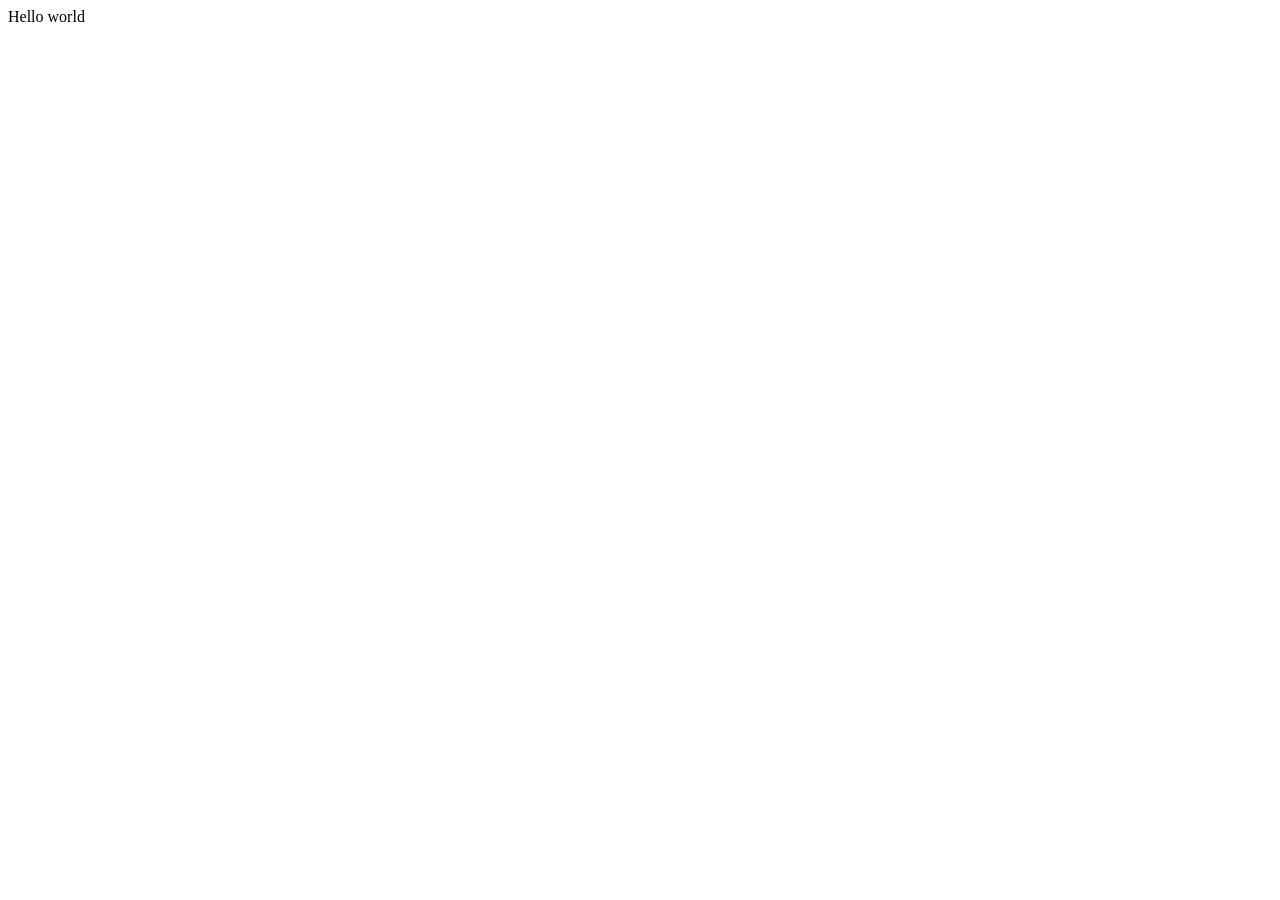
==== index.html @ 92c33b39 "Initial commit" ====
<!DOCTYPE html>
<html>

<head>
  <meta charset="utf-8">
  <meta name="viewport" content="width=device-width">
  <title>replit</title>
  <link href="style.css" rel="stylesheet" type="text/css" />
</head>

<body>
  Hello world
  <script src="script.js"></script>
</body>

</html>
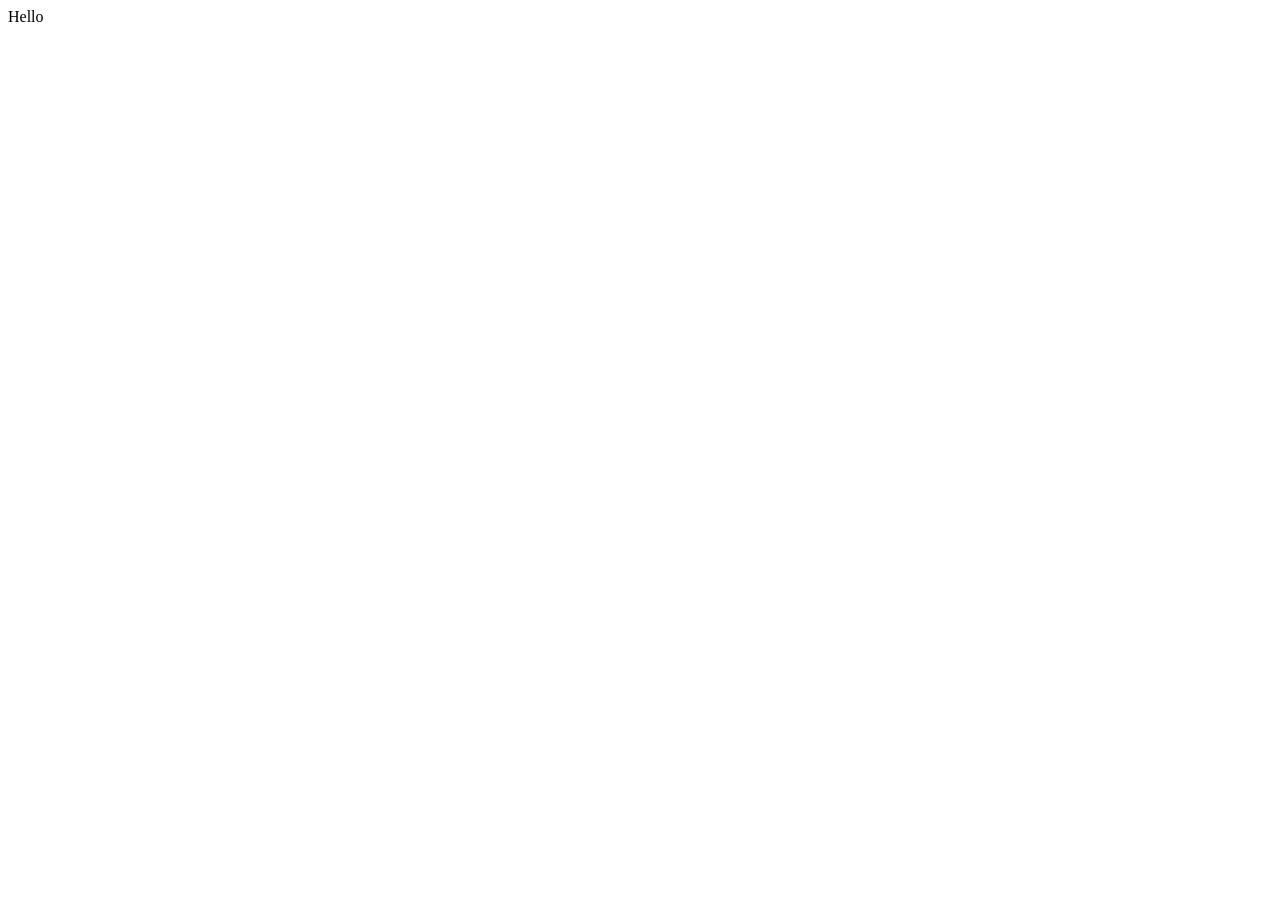
==== commit c510b708: "izdzesu pasauli" ====
--- a/index.html
+++ b/index.html
@@ -9,7 +9,7 @@
 </head>
 
 <body>
-  Hello world
+  Hello
   <script src="script.js"></script>
 </body>
 
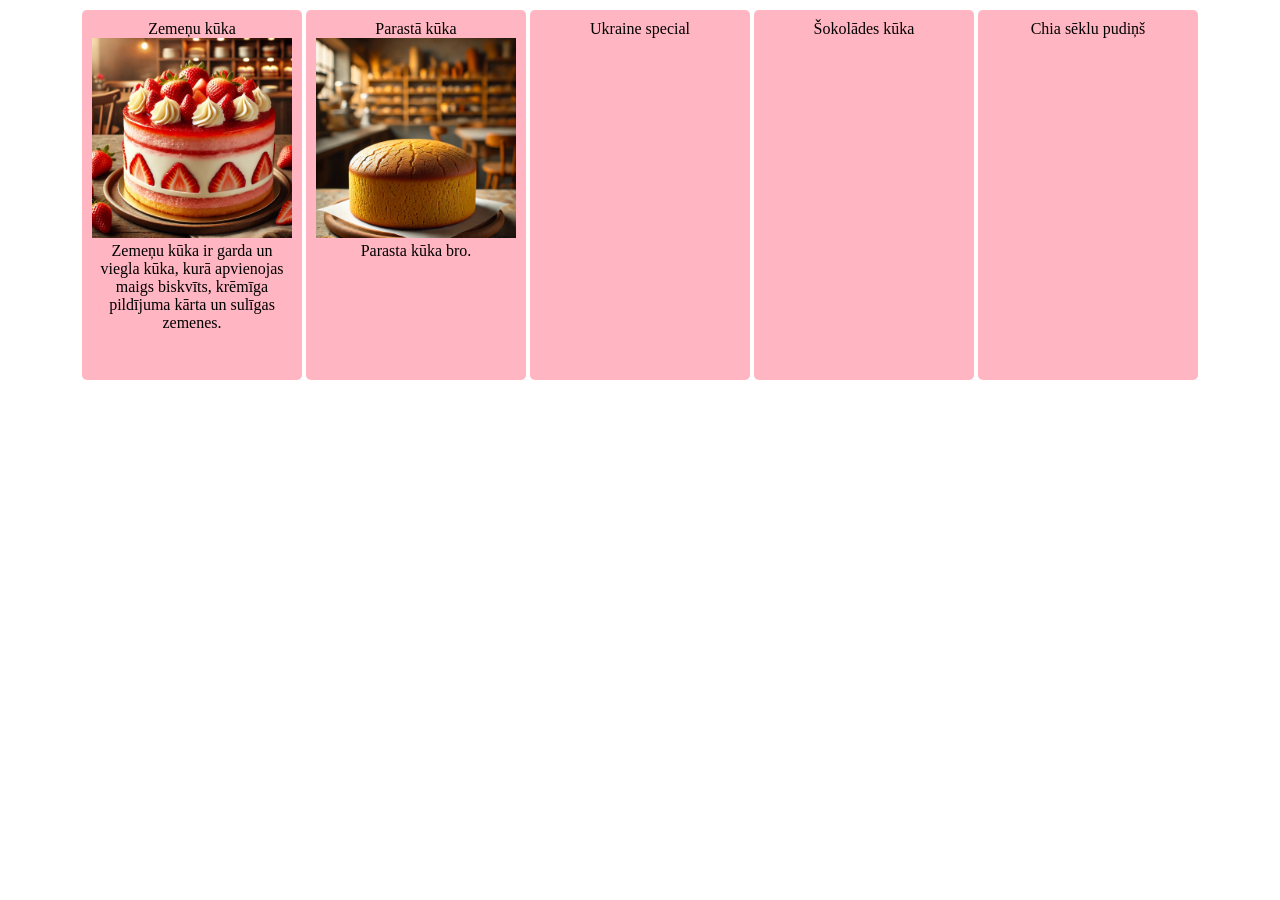
==== commit 320b1793: "uztaisīju konditorijas galeriju wip" ====
--- a/index.html
+++ b/index.html
@@ -9,7 +9,14 @@
 </head>
 
 <body>
-  Hello
+ <div class="container">
+   <div class="item-1">Zemeņu kūka<img src="Zemene.webp" width="200px">Zemeņu kūka ir garda un viegla kūka, kurā apvienojas maigs biskvīts, krēmīga pildījuma kārta un sulīgas zemenes.</div>
+   <div class="item-1">Parastā kūka<img src="Parasta kuka.webp" width="200px">Parasta kūka bro.</div>
+   <div class="item-1">Ukraine special</div>
+   <div class="item-1">Šokolādes kūka</div>
+   <div class="item-1">Chia sēklu pudiņš</div>
+   
+ </div>
   <script src="script.js"></script>
 </body>
 
--- a/style.css
+++ b/style.css
@@ -0,0 +1,19 @@
+html {
+  height: 100%;
+  width: 100%;
+  }
+.container {
+  display: flex;
+  flex-direction: row;
+  justify-content: center;
+}
+
+.item-1 {
+  width: 200px;
+  height: 350px;
+  background-color: #ffb5c2;
+  border-radius: 5px;
+  margin: 2px;
+  text-align: center;
+  padding: 10px;
+}
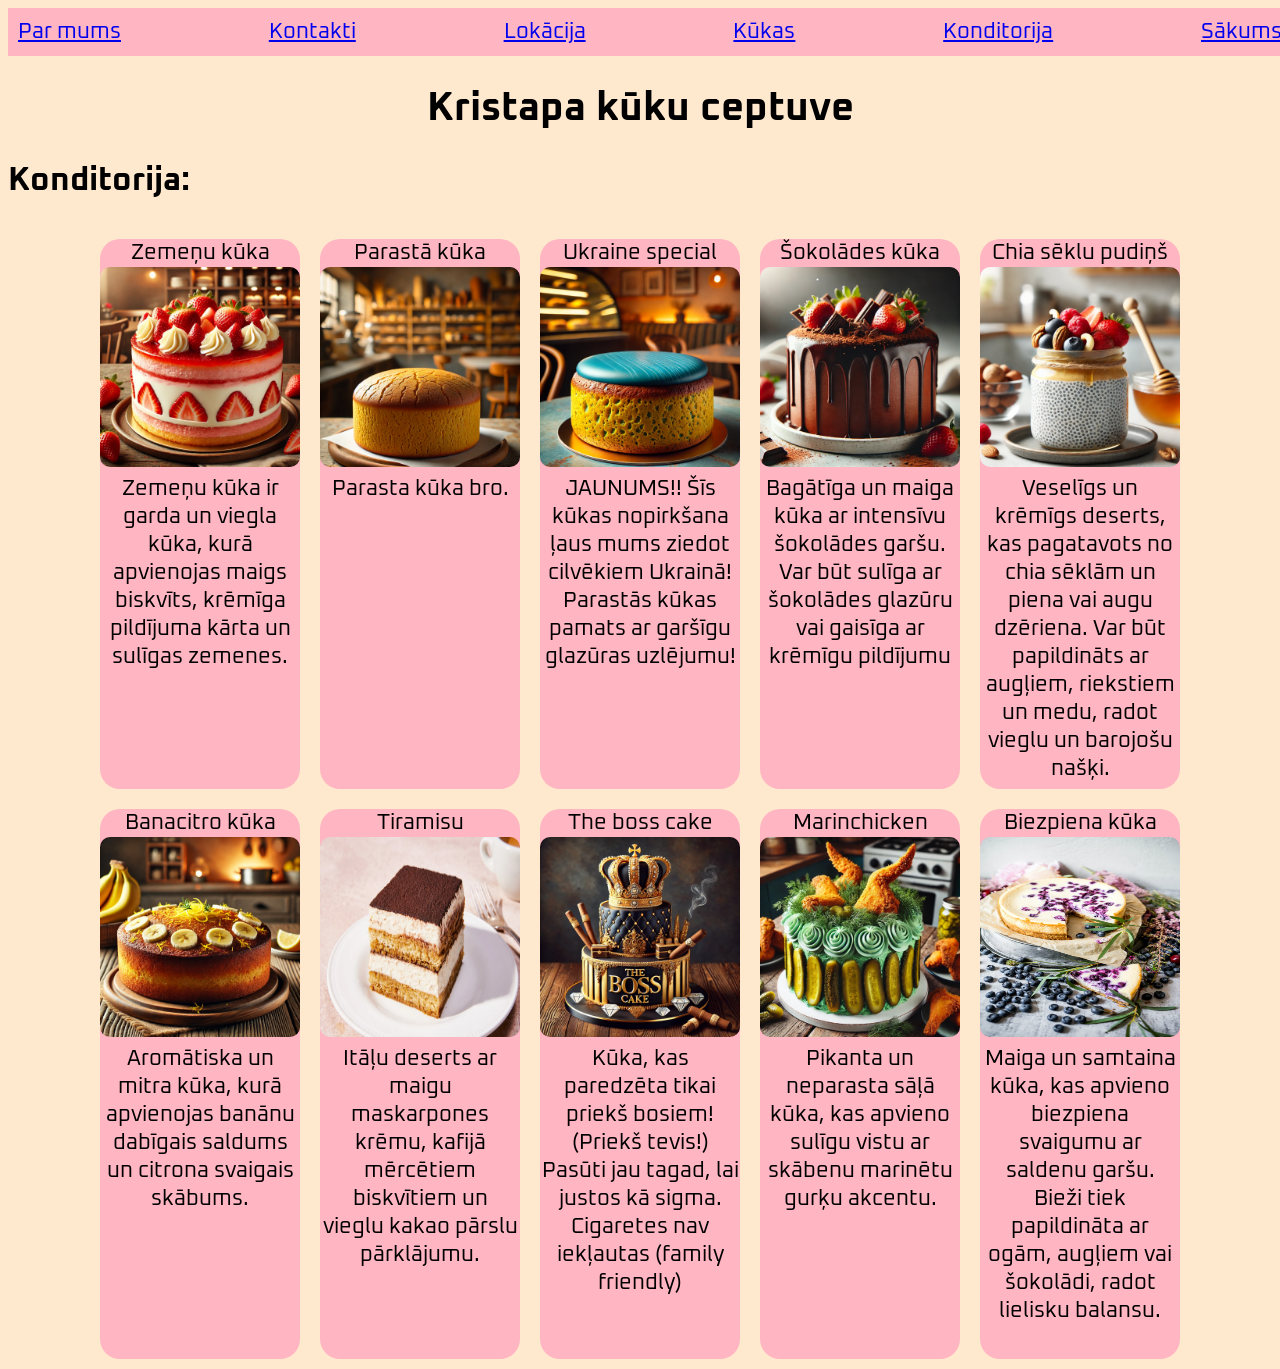
==== commit 03a63a6d: "pabeidzu konditorijas lapu." ====
--- a/index.html
+++ b/index.html
@@ -6,18 +6,44 @@
   <meta name="viewport" content="width=device-width">
   <title>replit</title>
   <link href="style.css" rel="stylesheet" type="text/css" />
+  <link href='https://fonts.googleapis.com/css?family=Oxanium' rel='stylesheet'>
 </head>
-
+   <div class="heading-konditorija">
+    <div class="navbar">
+      <a href="parmums.html">Par mums</a>
+      <a href="kontakti.html">Kontakti</a>
+      <a href="lokacija.html">Lokācija</a>
+      <a href="kukas.html">Kūkas</a>
+      <a href="konditorija.html">Konditorija</a>
+      <a href="sakums.html">Sākums</a>
+    </div>
+  </div>
+ 
+  
 <body>
+  
+<h1>Kristapa kūku ceptuve</h1>
+ <h2>Konditorija:</h2>
  <div class="container">
-   <div class="item-1">Zemeņu kūka<img src="Zemene.webp" width="200px">Zemeņu kūka ir garda un viegla kūka, kurā apvienojas maigs biskvīts, krēmīga pildījuma kārta un sulīgas zemenes.</div>
-   <div class="item-1">Parastā kūka<img src="Parasta kuka.webp" width="200px">Parasta kūka bro.</div>
-   <div class="item-1">Ukraine special</div>
-   <div class="item-1">Šokolādes kūka</div>
-   <div class="item-1">Chia sēklu pudiņš</div>
+  
+   <div class="item-1">Zemeņu kūka<img src="Bildes/Zemene.webp" width="200px">Zemeņu kūka ir garda un viegla kūka, kurā apvienojas maigs biskvīts, krēmīga pildījuma kārta un sulīgas zemenes.</div>
+   <div class="item-1">Parastā kūka<img src="Bildes/Parastakuka.webp" width="200px">Parasta kūka bro.</div>
+   <div class="item-1">Ukraine special<img src="Bildes/Zilakuka.webp" width="200px">JAUNUMS!!
+   Šīs kūkas nopirkšana ļaus mums ziedot cilvēkiem Ukrainā! Parastās kūkas pamats ar garšīgu glazūras uzlējumu!</div>
+   <div class="item-1">Šokolādes kūka<img src="Bildes/sokoladekuka.webp" width="200px">Bagātīga un maiga kūka ar intensīvu šokolādes garšu. Var būt sulīga ar šokolādes glazūru vai gaisīga ar krēmīgu pildījumu</div>
+   <div class="item-1">Chia sēklu pudiņš<img src="Bildes/Chiapuds.webp" width="200px">Veselīgs un krēmīgs deserts, kas pagatavots no chia sēklām un piena vai augu dzēriena. Var būt papildināts ar augļiem, riekstiem un medu, radot vieglu un barojošu našķi.</div>
    
  </div>
+   <div class="container-2">
+     <div class="item-1">Banacitro kūka<img src="Bildes/Banancitro.webp" width="200px">Aromātiska un mitra kūka, kurā apvienojas banānu dabīgais saldums un citrona svaigais skābums.</div>
+     <div class="item-1">Tiramisu<img src="Bildes/Tiramisu_1426.webp" width="200px" height="200px">Itāļu deserts ar maigu maskarpones krēmu, kafijā mērcētiem biskvītiem un vieglu kakao pārslu pārklājumu.</div>
+     <div class="item-1">The boss cake<img src="Bildes/Bosscake.webp" width="200px">Kūka, kas paredzēta tikai priekš bosiem! (Priekš tevis!) Pasūti jau tagad, lai justos kā sigma. Cigaretes nav iekļautas (family friendly)</div>
+     <div class="item-1">Marinchicken<img src="Bildes/Picklechick.webp" width="200px">Pikanta un neparasta sāļā kūka, kas apvieno sulīgu vistu ar skābenu marinētu gurķu akcentu.</div>
+     <div class="item-1">Biezpiena kūka<img src="Bildes/biezpiens.jpg" width="200px" height="200px">Maiga un samtaina kūka, kas apvieno biezpiena svaigumu ar saldenu garšu. Bieži tiek papildināta ar ogām, augļiem vai šokolādi, radot lielisku balansu.</div>
+
+   </div>
   <script src="script.js"></script>
+
 </body>
 
 </html>
--- a/style.css
+++ b/style.css
@@ -1,19 +1,54 @@
 html {
   height: 100%;
   width: 100%;
-  }
+}
+
 .container {
+  display: flex;
+  flex-direction: row;
+  justify-content: center;
+
+}
+
+.container-2 {
   display: flex;
   flex-direction: row;
   justify-content: center;
 }
 
+h1{
+  text-align: center;
+  font-family: 'Oxanium';
+  font-size: 40px;
+}
+
 .item-1 {
   width: 200px;
-  height: 350px;
+  height: 550px;
   background-color: #ffb5c2;
-  border-radius: 5px;
-  margin: 2px;
+  border-radius: 20px;
+  margin: 10px;
   text-align: center;
+}
+
+body {
+  font-family: 'Oxanium';font-size: 22px;
+  background-color: #ffe9ce;
+  padding: 0px;
+}
+
+img {
+  border-radius: 10px;
+}
+
+.navbar {
+
+  top: 0px;
+  left: 0px;
+  width: 100%;
+  display: flex;
+  justify-content: space-between;
+  background-color: #ffb5c2;
   padding: 10px;
-}+}
+
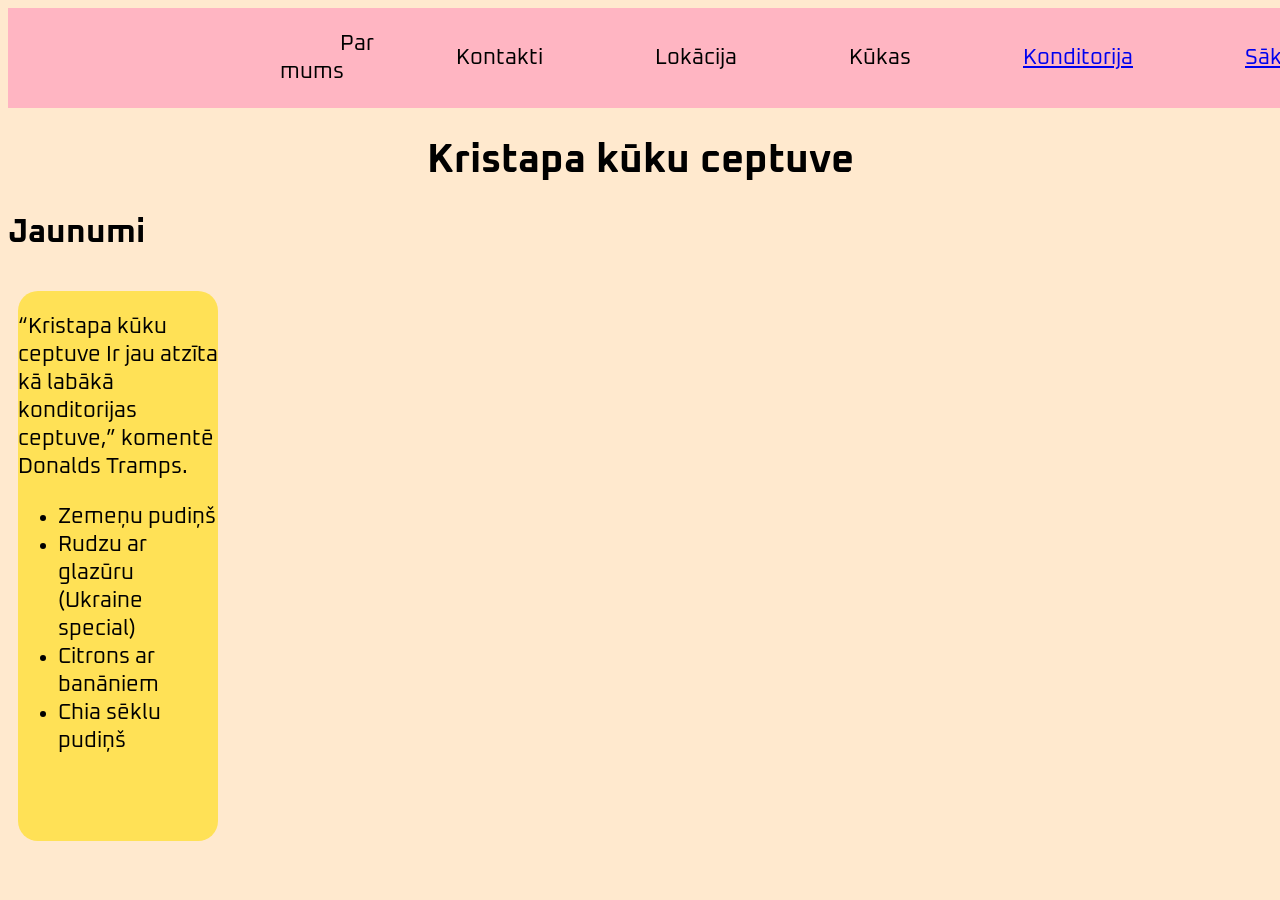
==== commit 214f613e: "Iesāku sākum lapu" ====
--- a/index.html
+++ b/index.html
@@ -8,42 +8,39 @@
   <link href="style.css" rel="stylesheet" type="text/css" />
   <link href='https://fonts.googleapis.com/css?family=Oxanium' rel='stylesheet'>
 </head>
-   <div class="heading-konditorija">
+
+ 
+  <div class="heading-konditorija">
     <div class="navbar">
-      <a href="parmums.html">Par mums</a>
-      <a href="kontakti.html">Kontakti</a>
-      <a href="lokacija.html">Lokācija</a>
-      <a href="kukas.html">Kūkas</a>
-      <a href="konditorija.html">Konditorija</a>
-      <a href="sakums.html">Sākums</a>
+     <table>  
+    <tr>
+      <td><a>Par mums</a></td>
+      <td><a>Kontakti</a></td>
+      <td><a>Lokācija</a></td>
+      <td><a>Kūkas</a></td>
+      <td><a href="konditorija.html">Konditorija</a</td>
+      <td><a href="sakums.html">Sākums</a></td>
+      <td><a href="login.html"><img src="Bildes/login-removebg-preview.png" width="10%"></a></td>
+    </tr>   
+     </table>
     </div>
-  </div>
- 
-  
-<body>
-  
-<h1>Kristapa kūku ceptuve</h1>
- <h2>Konditorija:</h2>
- <div class="container">
-  
-   <div class="item-1">Zemeņu kūka<img src="Bildes/Zemene.webp" width="200px">Zemeņu kūka ir garda un viegla kūka, kurā apvienojas maigs biskvīts, krēmīga pildījuma kārta un sulīgas zemenes.</div>
-   <div class="item-1">Parastā kūka<img src="Bildes/Parastakuka.webp" width="200px">Parasta kūka bro.</div>
-   <div class="item-1">Ukraine special<img src="Bildes/Zilakuka.webp" width="200px">JAUNUMS!!
-   Šīs kūkas nopirkšana ļaus mums ziedot cilvēkiem Ukrainā! Parastās kūkas pamats ar garšīgu glazūras uzlējumu!</div>
-   <div class="item-1">Šokolādes kūka<img src="Bildes/sokoladekuka.webp" width="200px">Bagātīga un maiga kūka ar intensīvu šokolādes garšu. Var būt sulīga ar šokolādes glazūru vai gaisīga ar krēmīgu pildījumu</div>
-   <div class="item-1">Chia sēklu pudiņš<img src="Bildes/Chiapuds.webp" width="200px">Veselīgs un krēmīgs deserts, kas pagatavots no chia sēklām un piena vai augu dzēriena. Var būt papildināts ar augļiem, riekstiem un medu, radot vieglu un barojošu našķi.</div>
-   
- </div>
-   <div class="container-2">
-     <div class="item-1">Banacitro kūka<img src="Bildes/Banancitro.webp" width="200px">Aromātiska un mitra kūka, kurā apvienojas banānu dabīgais saldums un citrona svaigais skābums.</div>
-     <div class="item-1">Tiramisu<img src="Bildes/Tiramisu_1426.webp" width="200px" height="200px">Itāļu deserts ar maigu maskarpones krēmu, kafijā mērcētiem biskvītiem un vieglu kakao pārslu pārklājumu.</div>
-     <div class="item-1">The boss cake<img src="Bildes/Bosscake.webp" width="200px">Kūka, kas paredzēta tikai priekš bosiem! (Priekš tevis!) Pasūti jau tagad, lai justos kā sigma. Cigaretes nav iekļautas (family friendly)</div>
-     <div class="item-1">Marinchicken<img src="Bildes/Picklechick.webp" width="200px">Pikanta un neparasta sāļā kūka, kas apvieno sulīgu vistu ar skābenu marinētu gurķu akcentu.</div>
-     <div class="item-1">Biezpiena kūka<img src="Bildes/biezpiens.jpg" width="200px" height="200px">Maiga un samtaina kūka, kas apvieno biezpiena svaigumu ar saldenu garšu. Bieži tiek papildināta ar ogām, augļiem vai šokolādi, radot lielisku balansu.</div>
+    </div>
 
-   </div>
-  <script src="script.js"></script>
+  <body>
+    <h1>Kristapa kūku ceptuve</h1>
+     <h2>Jaunumi</h2>
+    <div class="jaunums"> 
+     <div class="item-jaunums">
+      <p>“Kristapa kūku ceptuve Ir jau atzīta kā labākā konditorijas ceptuve,” komentē Donalds Tramps.
 
-</body>
-
-</html>+       <ul>
+       <li>Zemeņu pudiņš</li>
+       <li>Rudzu ar glazūru (Ukraine special)</li>
+       <li>Citrons ar banāniem</li>
+       <li>Chia sēklu pudiņš</li>
+       </p>
+       </ul>
+      
+     </div>
+    </div>
+  </body>
--- a/style.css
+++ b/style.css
@@ -42,7 +42,7 @@
 }
 
 .navbar {
-
+  
   top: 0px;
   left: 0px;
   width: 100%;
@@ -51,4 +51,28 @@
   background-color: #ffb5c2;
   padding: 10px;
 }
+.jaunums {
+  display: flex;
+  flex-direction: row;
+  justify-content: left;
+}
 
+  .item-jaunums {
+    width: 200px;
+    height: 550px;
+    background-color: #ffe156;
+    border-radius: 20px;
+    margin: 10px;
+    text-align: left;
+  }
+  td {
+    padding: 10px;
+    text-align: center;
+  }
+.navbar a{
+  margin-right: 90px;
+  
+}
+.navbar table{
+  margin-left: 250px;
+}
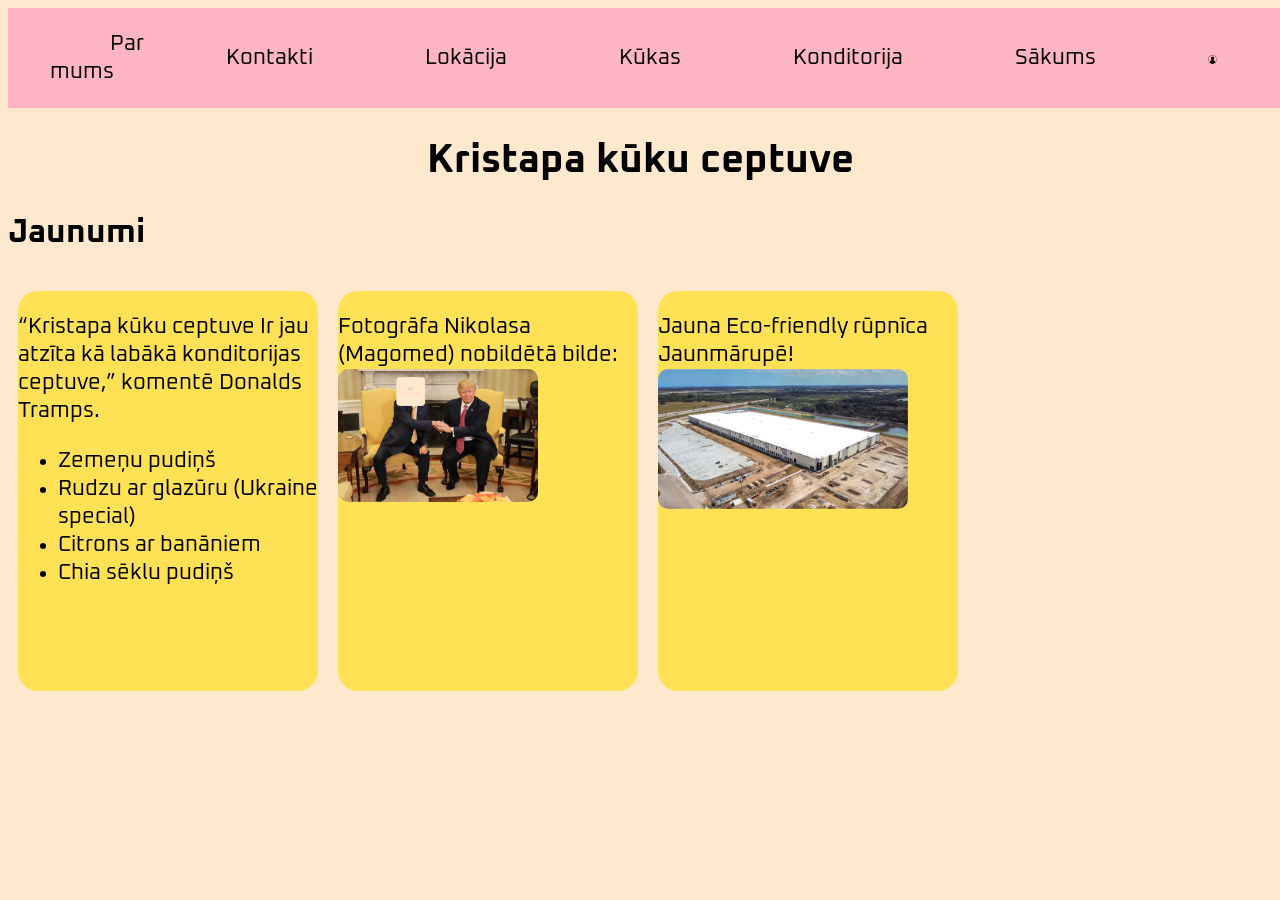
==== commit dbc6f8be: "Pabeidzu sākumu" ====
--- a/index.html
+++ b/index.html
@@ -18,9 +18,9 @@
       <td><a>Kontakti</a></td>
       <td><a>Lokācija</a></td>
       <td><a>Kūkas</a></td>
-      <td><a href="konditorija.html">Konditorija</a</td>
-      <td><a href="sakums.html">Sākums</a></td>
-      <td><a href="login.html"><img src="Bildes/login-removebg-preview.png" width="10%"></a></td>
+      <td><a class="Othpages" href="konditorija.html">Konditorija</a</td>
+      <td><a class="Othpages" href="sakums.html">Sākums</a></td>
+      <td><a class="Othpages" href="login.html"><img src="Bildes/login-removebg-preview.png" width="10%"></a></td>
     </tr>   
      </table>
     </div>
@@ -40,7 +40,15 @@
        <li>Chia sēklu pudiņš</li>
        </p>
        </ul>
-      
      </div>
+     
+    <div class="item-jaunums-1">
+      <p>Fotogrāfa Nikolasa (Magomed) nobildētā bilde:
+        <img src="Bildes/donald.png" width="200px">
+     </div>
+      <div class="item-jaunums-1">
+        <p>Jauna Eco-friendly rūpnīca Jaunmārupē!
+          <img src="Bildes/Rupnica.png" width="250px">
+       </div>
     </div>
   </body>
--- a/style.css
+++ b/style.css
@@ -54,17 +54,24 @@
 .jaunums {
   display: flex;
   flex-direction: row;
-  justify-content: left;
 }
 
   .item-jaunums {
-    width: 200px;
-    height: 550px;
+    width: 300px;
+    height: 400px;
     background-color: #ffe156;
     border-radius: 20px;
     margin: 10px;
     text-align: left;
   }
+.item-jaunums-1 {
+  width: 300px;
+  height: 400px;
+  background-color: #ffe156;
+  border-radius: 20px;
+  margin: 10px;
+  text-align: left;
+}
   td {
     padding: 10px;
     text-align: center;
@@ -74,5 +81,10 @@
   
 }
 .navbar table{
-  margin-left: 250px;
+  margin-left: 20px;
+}
+
+.Othpages {
+  text-decoration: none;
+  color: black;
 }
